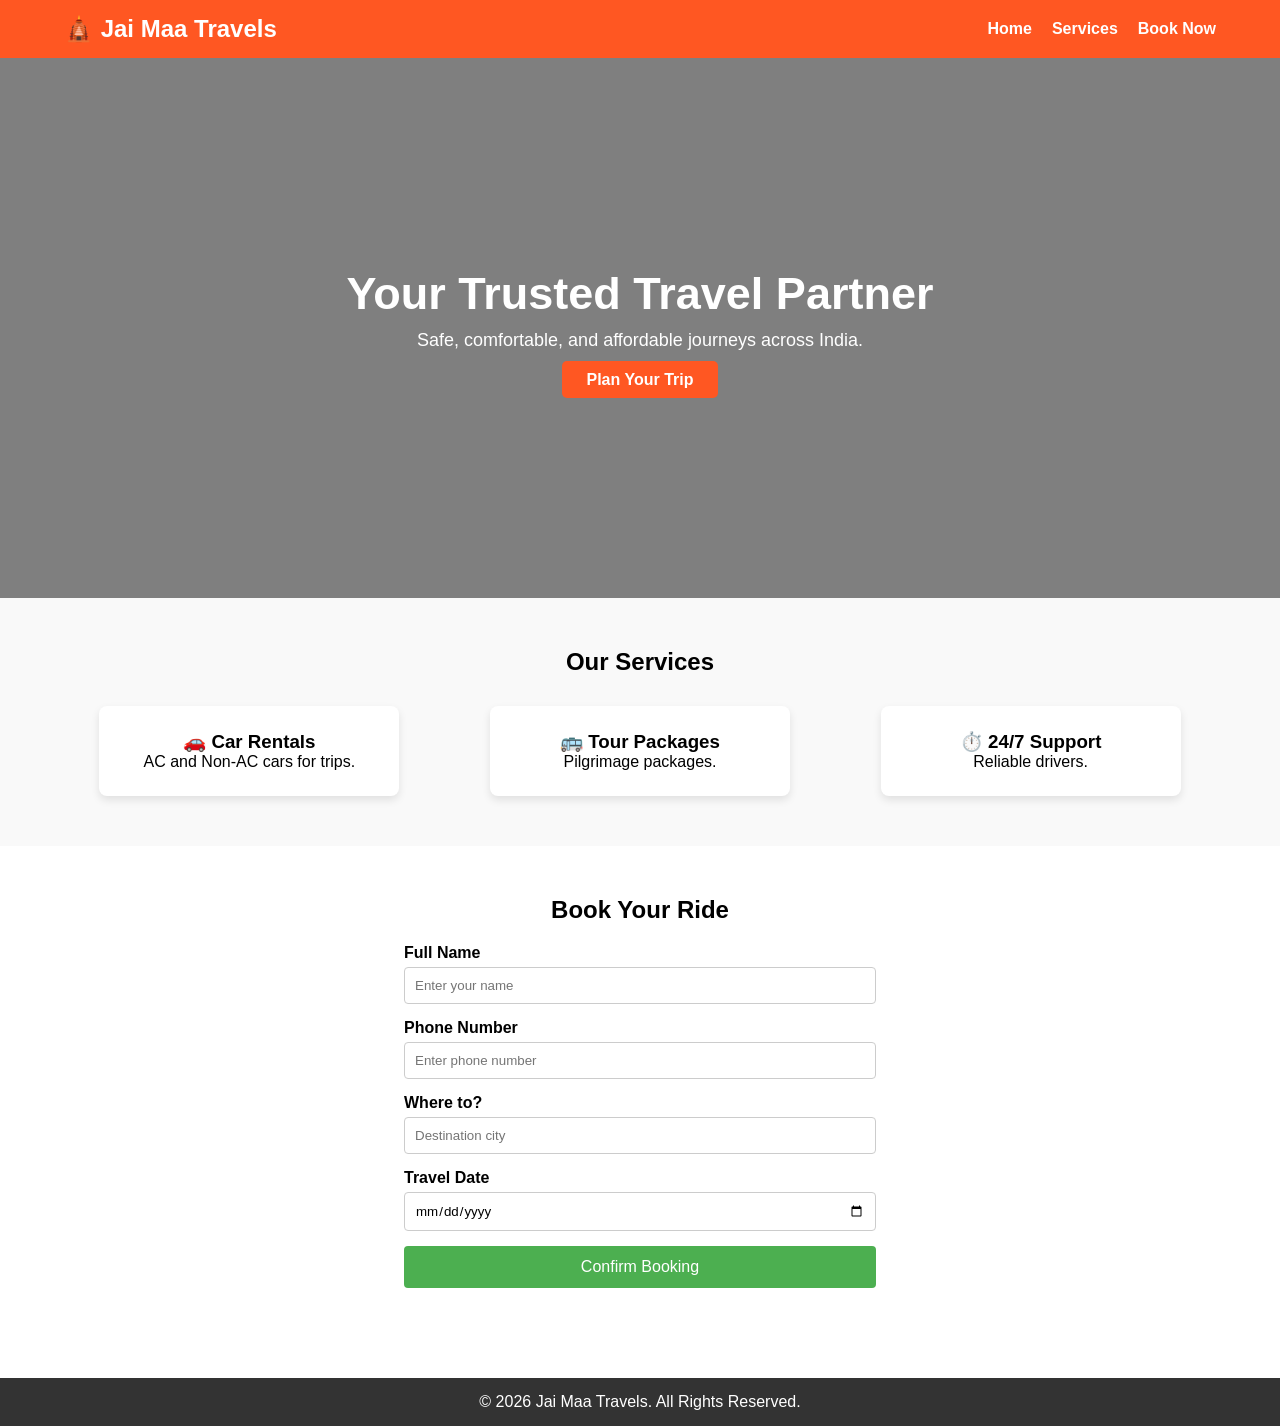
==== index.html @ 4d51634d "Update index.html" ====
<!DOCTYPE html>
<html lang="en">
<head>
    <meta charset="UTF-8">
    <meta name="viewport" content="width=device-width, initial-scale=1.0">
    <title>Jai Maa Travels</title>
    <link rel="stylesheet" href="style.css">
</head>
<body>

    <!-- Header Navigation (Admin Column Hata Diya Hai) -->
    <header>
        <div class="logo">🛕 Jai Maa Travels</div>
        <nav>
            <ul>
                <li><a href="#home">Home</a></li>
                <li><a href="#services">Services</a></li>
                <li><a href="#booking">Book Now</a></li>
            </ul>
        </nav>
    </header>

    <!-- Hero Banner -->
    <section id="home" class="hero">
        <div class="hero-content">
            <h1>Your Trusted Travel Partner</h1>
            <p>Safe, comfortable, and affordable journeys across India.</p>
            <a href="#booking" class="btn">Plan Your Trip</a>
        </div>
    </section>

    <!-- Services Section -->
    <section id="services" class="services">
        <h2>Our Services</h2>
        <div class="service-container">
            <div class="service-box"><h3>🚗 Car Rentals</h3><p>AC and Non-AC cars for trips.</p></div>
            <div class="service-box"><h3>🚌 Tour Packages</h3><p>Pilgrimage packages.</p></div>
            <div class="service-box"><h3>⏱️ 24/7 Support</h3><p>Reliable drivers.</p></div>
        </div>
    </section>

    <!-- Booking Form Section -->
    <section id="booking" class="booking">
        <h2>Book Your Ride</h2>
        <form id="travelForm">
            <div class="form-group"><label>Full Name</label><input type="text" id="name" required placeholder="Enter your name"></div>
            <div class="form-group"><label>Phone Number</label><input type="tel" id="phone" required placeholder="Enter phone number"></div>
            <div class="form-group"><label>Where to?</label><input type="text" id="destination" required placeholder="Destination city"></div>
            <div class="form-group"><label>Travel Date</label><input type="date" id="date" required></div>
            <button type="submit" class="submit-btn">Confirm Booking</button>
        </form>
        <div id="successMessage" class="hidden"></div>
    </section>

    <footer><p>&copy; 2026 Jai Maa Travels. All Rights Reserved.</p></footer>

    <script src="script.js"></script>
</body>
</html>
---- style.css ----
/* General Reset */
* {
    margin: 0;
    padding: 0;
    box-sizing: border-box;
    font-family: 'Arial', sans-serif;
}

html {
    scroll-behavior: smooth;
}

/* Header */
header {
    background-color: #ff5722;
    color: white;
    display: flex;
    justify-content: space-between;
    align-items: center;
    padding: 15px 5%;
    position: sticky;
    top: 0;
    z-index: 1000;
}

.logo {
    font-size: 24px;
    font-weight: bold;
}

nav ul {
    display: flex;
    list-style: none;
}

nav ul li {
    margin-left: 20px;
}

nav ul li a {
    color: white;
    text-decoration: none;
    font-weight: bold;
}

/* Hero Section */
.hero {
    background: linear-gradient(rgba(0,0,0,0.5), rgba(0,0,0,0.5)), url('https://unsplash.com') no-repeat center center/cover;
    height: 60vh;
    display: flex;
    justify-content: center;
    align-items: center;
    text-align: center;
    color: white;
}

.hero-content h1 {
    font-size: 45px;
    margin-bottom: 10px;
}

.hero-content p {
    font-size: 18px;
    margin-bottom: 20px;
}

.btn {
    background-color: #ff5722;
    color: white;
    padding: 10px 25px;
    text-decoration: none;
    border-radius: 5px;
    font-weight: bold;
}

/* Services */
.services {
    padding: 50px 5%;
    text-align: center;
    background-color: #f9f9f9;
}

.services h2 {
    margin-bottom: 30px;
}

.service-container {
    display: flex;
    justify-content: space-around;
    flex-wrap: wrap;
    gap: 20px;
}

.service-box {
    background: white;
    padding: 25px;
    border-radius: 8px;
    box-shadow: 0 4px 8px rgba(0,0,0,0.1);
    width: 300px;
}

/* Booking Form */
.booking {
    padding: 50px 5%;
    max-width: 600px;
    margin: 0 auto;
}

.booking h2 {
    text-align: center;
    margin-bottom: 20px;
}

.form-group {
    margin-bottom: 15px;
}

.form-group label {
    display: block;
    margin-bottom: 5px;
    font-weight: bold;
}

.form-group input {
    width: 100%;
    padding: 10px;
    border: 1px solid #ccc;
    border-radius: 4px;
}

.submit-btn {
    width: 100%;
    padding: 12px;
    background-color: #4caf50;
    color: white;
    border: none;
    border-radius: 4px;
    font-size: 16px;
    cursor: pointer;
}

/* JavaScript Message Styling */
#successMessage {
    margin-top: 20px;
    padding: 15px;
    background-color: #d4edda;
    color: #155724;
    border: 1px solid #c3e6cb;
    border-radius: 4px;
    text-align: center;
    font-weight: bold;
}

.hidden {
    display: none;
}

footer {
    background-color: #333;
    color: white;
    text-align: center;
    padding: 15px;
    margin-top: 40px;
}
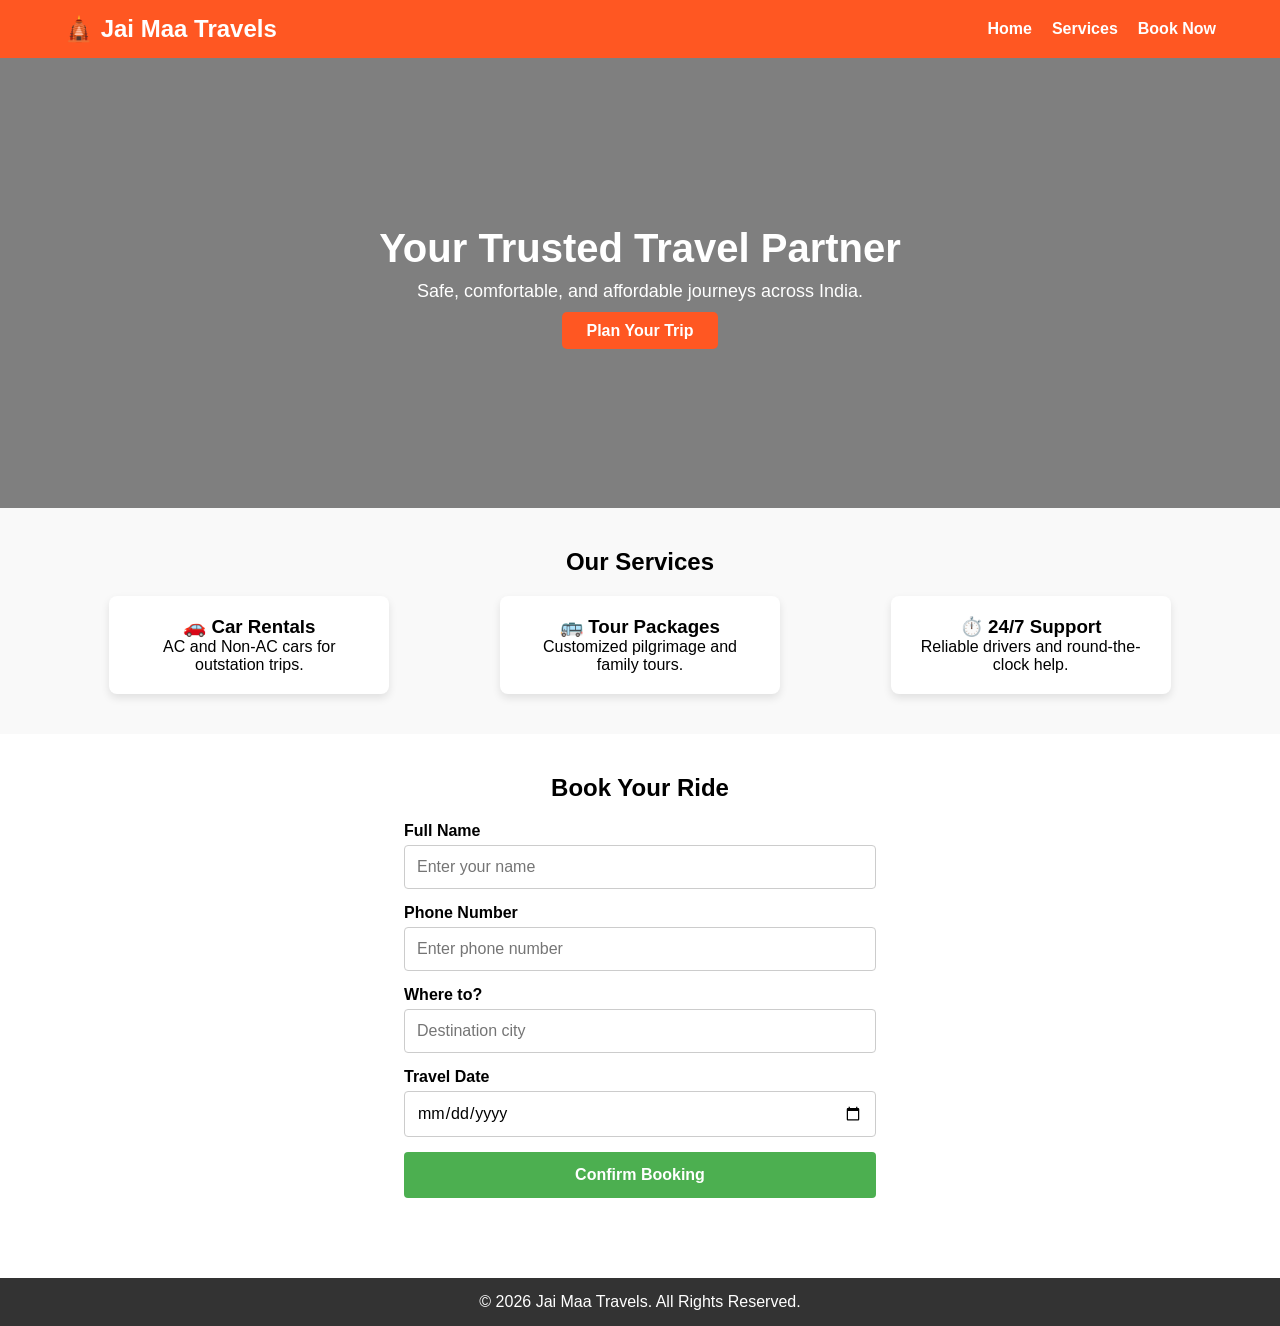
==== commit 09cf068d: "Update index.html" ====
--- a/index.html
+++ b/index.html
@@ -4,11 +4,34 @@
     <meta charset="UTF-8">
     <meta name="viewport" content="width=device-width, initial-scale=1.0">
     <title>Jai Maa Travels</title>
-    <link rel="stylesheet" href="style.css">
+    <style>
+        * { margin: 0; padding: 0; box-sizing: border-box; font-family: 'Arial', sans-serif; }
+        html { scroll-behavior: smooth; }
+        header { background-color: #ff5722; color: white; display: flex; justify-content: space-between; align-items: center; padding: 15px 5%; position: sticky; top: 0; z-index: 1000; }
+        .logo { font-size: 24px; font-weight: bold; }
+        nav ul { display: flex; list-style: none; }
+        nav ul li { margin-left: 20px; }
+        nav ul li a { color: white; text-decoration: none; font-weight: bold; }
+        .hero { background: linear-gradient(rgba(0,0,0,0.5), rgba(0,0,0,0.5)), url('https://unsplash.com') no-repeat center center/cover; height: 50vh; display: flex; justify-content: center; align-items: center; text-align: center; color: white; }
+        .hero-content h1 { font-size: 40px; margin-bottom: 10px; }
+        .hero-content p { font-size: 18px; margin-bottom: 20px; }
+        .btn { background-color: #ff5722; color: white; padding: 10px 25px; text-decoration: none; border-radius: 5px; font-weight: bold; }
+        .services { padding: 40px 5%; text-align: center; background-color: #f9f9f9; }
+        .service-container { display: flex; justify-content: space-around; flex-wrap: wrap; gap: 20px; margin-top: 20px; }
+        .service-box { background: white; padding: 20px; border-radius: 8px; box-shadow: 0 4px 8px rgba(0,0,0,0.1); width: 280px; }
+        .booking { padding: 40px 5%; max-width: 600px; margin: 0 auto; }
+        .booking h2 { text-align: center; margin-bottom: 20px; }
+        .form-group { margin-bottom: 15px; }
+        .form-group label { display: block; margin-bottom: 5px; font-weight: bold; }
+        .form-group input { width: 100%; padding: 12px; border: 1px solid #ccc; border-radius: 4px; box-sizing: border-box; font-size: 16px; }
+        .submit-btn { width: 100%; padding: 14px; background-color: #4caf50; color: white; border: none; border-radius: 4px; font-size: 16px; cursor: pointer; font-weight: bold; }
+        #successMessage { margin-top: 20px; padding: 15px; background-color: #d4edda; color: #155724; border: 1px solid #c3e6cb; border-radius: 4px; text-align: center; font-weight: bold; font-size: 16px; }
+        .hidden { display: none !important; }
+        footer { background-color: #333; color: white; text-align: center; padding: 15px; margin-top: 40px; }
+    </style>
 </head>
 <body>
 
-    <!-- Header Navigation (Admin Column Hata Diya Hai) -->
     <header>
         <div class="logo">🛕 Jai Maa Travels</div>
         <nav>
@@ -20,7 +43,6 @@
         </nav>
     </header>
 
-    <!-- Hero Banner -->
     <section id="home" class="hero">
         <div class="hero-content">
             <h1>Your Trusted Travel Partner</h1>
@@ -29,17 +51,15 @@
         </div>
     </section>
 
-    <!-- Services Section -->
     <section id="services" class="services">
         <h2>Our Services</h2>
         <div class="service-container">
-            <div class="service-box"><h3>🚗 Car Rentals</h3><p>AC and Non-AC cars for trips.</p></div>
-            <div class="service-box"><h3>🚌 Tour Packages</h3><p>Pilgrimage packages.</p></div>
-            <div class="service-box"><h3>⏱️ 24/7 Support</h3><p>Reliable drivers.</p></div>
+            <div class="service-box"><h3>🚗 Car Rentals</h3><p>AC and Non-AC cars for outstation trips.</p></div>
+            <div class="service-box"><h3>🚌 Tour Packages</h3><p>Customized pilgrimage and family tours.</p></div>
+            <div class="service-box"><h3>⏱️ 24/7 Support</h3><p>Reliable drivers and round-the-clock help.</p></div>
         </div>
     </section>
 
-    <!-- Booking Form Section -->
     <section id="booking" class="booking">
         <h2>Book Your Ride</h2>
         <form id="travelForm">
@@ -54,6 +74,44 @@
 
     <footer><p>&copy; 2026 Jai Maa Travels. All Rights Reserved.</p></footer>
 
-    <script src="script.js"></script>
+    <script>
+        const sUrl = "https://supabase.co"; 
+        const sKey = "eyJhbGciOiJIUzI1NiIsInR5cCI6IkpXVCJ9.eyJpc3MiOiJzdXBhYmFzZSIsInJlZiI6IndidGZweHZzd21qbmNsd3J5b3hzIiwicm9sZSI6ImFub24iLCJpYXQiOjE3NDA2NzA3MjEsImV4cCI6MjA1NjI0NjcyMX0.XgI8v69Ew7C5r5_U84x2mP1-t8-eN9fO9k_N2g67b8U";
+
+        document.getElementById('travelForm').addEventListener('submit', async function(event) {
+            event.preventDefault();
+
+            const name = document.getElementById('name').value;
+            const phone = document.getElementById('phone').value;
+            const destination = document.getElementById('destination').value;
+            const date = document.getElementById('date').value;
+            const msgBox = document.getElementById('successMessage');
+
+            msgBox.innerHTML = "Processing your booking...";
+            msgBox.classList.remove('hidden');
+
+            try {
+                const response = await fetch(sUrl, {
+                    method: 'POST',
+                    headers: {
+                        'apikey': sKey,
+                        'Authorization': `Bearer ${sKey}`,
+                        'Content-Type': 'application/json',
+                        'Prefer': 'return=minimal'
+                    },
+                    body: JSON.stringify({ name, phone, destination, date, status: 'Book' })
+                });
+
+                if (response.ok) {
+                    msgBox.innerHTML = `🎉 Thank you, ${name}! Your booking for ${destination} has been registered successfully.`;
+                    document.getElementById('travelForm').reset();
+                } else {
+                    msgBox.innerHTML = "⚠️ Server issue! Please try booking again.";
+                }
+            } catch (error) {
+                msgBox.innerHTML = "⚠️ Network error! Check your internet connection.";
+            }
+        });
+    </script>
 </body>
 </html>
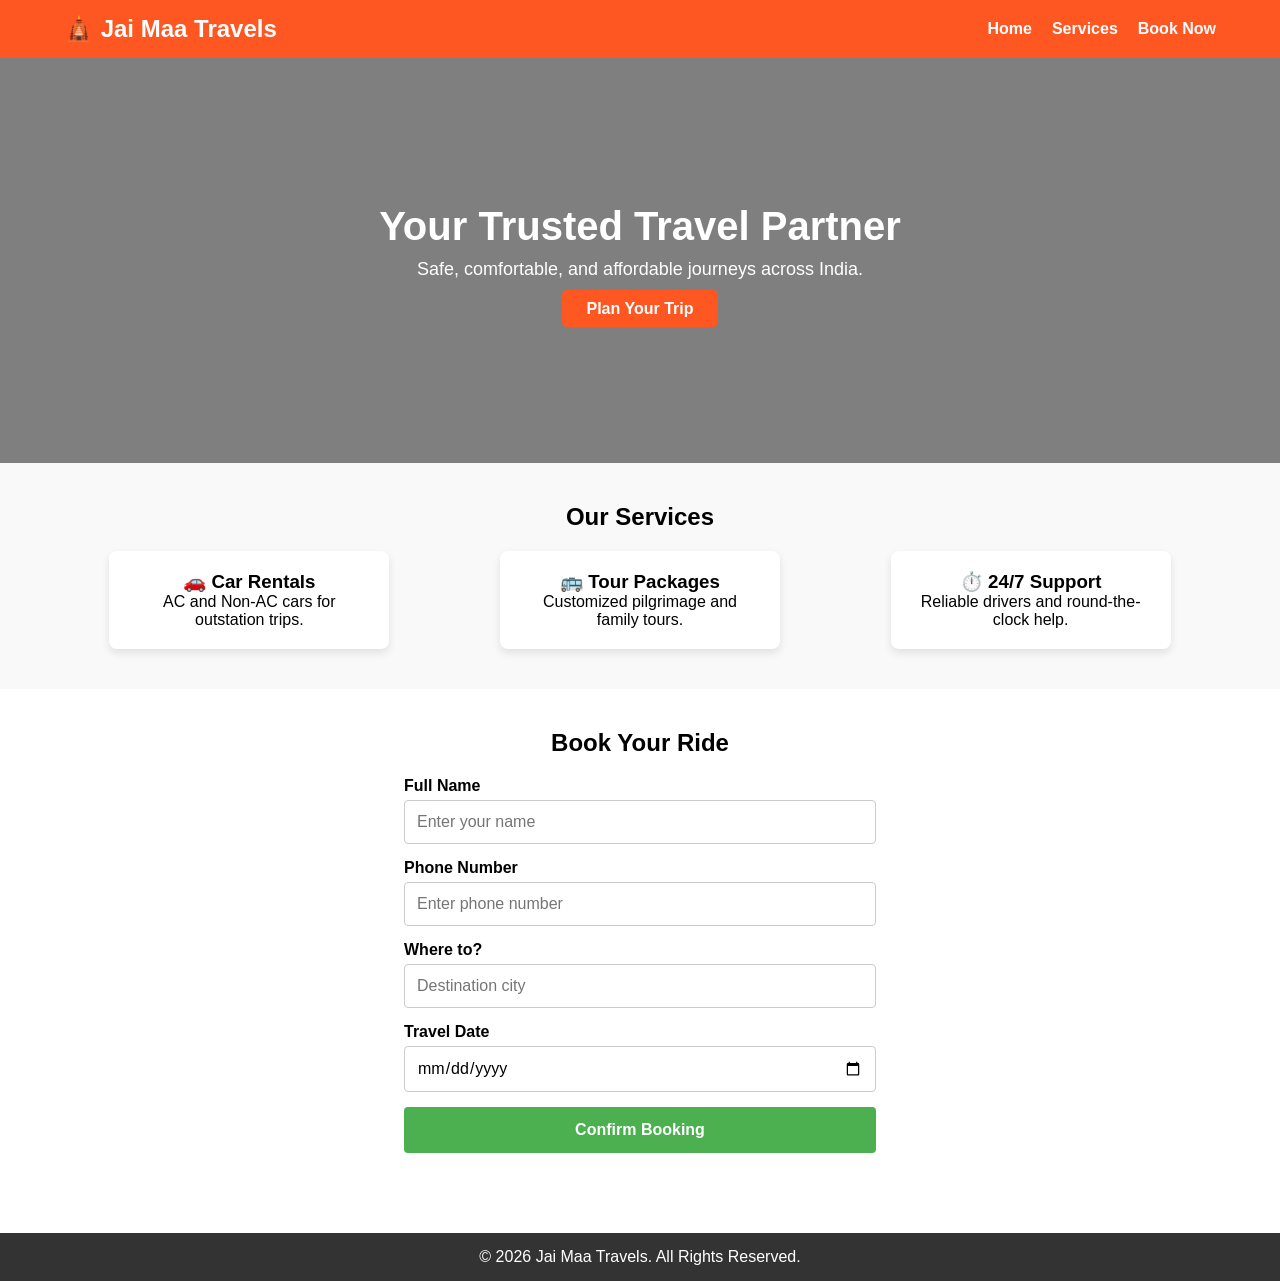
==== commit dda26187: "Update index.html" ====
--- a/index.html
+++ b/index.html
@@ -12,7 +12,7 @@
         nav ul { display: flex; list-style: none; }
         nav ul li { margin-left: 20px; }
         nav ul li a { color: white; text-decoration: none; font-weight: bold; }
-        .hero { background: linear-gradient(rgba(0,0,0,0.5), rgba(0,0,0,0.5)), url('https://unsplash.com') no-repeat center center/cover; height: 50vh; display: flex; justify-content: center; align-items: center; text-align: center; color: white; }
+        .hero { background: linear-gradient(rgba(0,0,0,0.5), rgba(0,0,0,0.5)), url('https://unsplash.com') no-repeat center center/cover; height: 45vh; display: flex; justify-content: center; align-items: center; text-align: center; color: white; }
         .hero-content h1 { font-size: 40px; margin-bottom: 10px; }
         .hero-content p { font-size: 18px; margin-bottom: 20px; }
         .btn { background-color: #ff5722; color: white; padding: 10px 25px; text-decoration: none; border-radius: 5px; font-weight: bold; }
@@ -75,6 +75,7 @@
     <footer><p>&copy; 2026 Jai Maa Travels. All Rights Reserved.</p></footer>
 
     <script>
+        // Global Open Cloud API Connection Settings
         const sUrl = "https://supabase.co"; 
         const sKey = "eyJhbGciOiJIUzI1NiIsInR5cCI6IkpXVCJ9.eyJpc3MiOiJzdXBhYmFzZSIsInJlZiI6IndidGZweHZzd21qbmNsd3J5b3hzIiwicm9sZSI6ImFub24iLCJpYXQiOjE3NDA2NzA3MjEsImV4cCI6MjA1NjI0NjcyMX0.XgI8v69Ew7C5r5_U84x2mP1-t8-eN9fO9k_N2g67b8U";
 
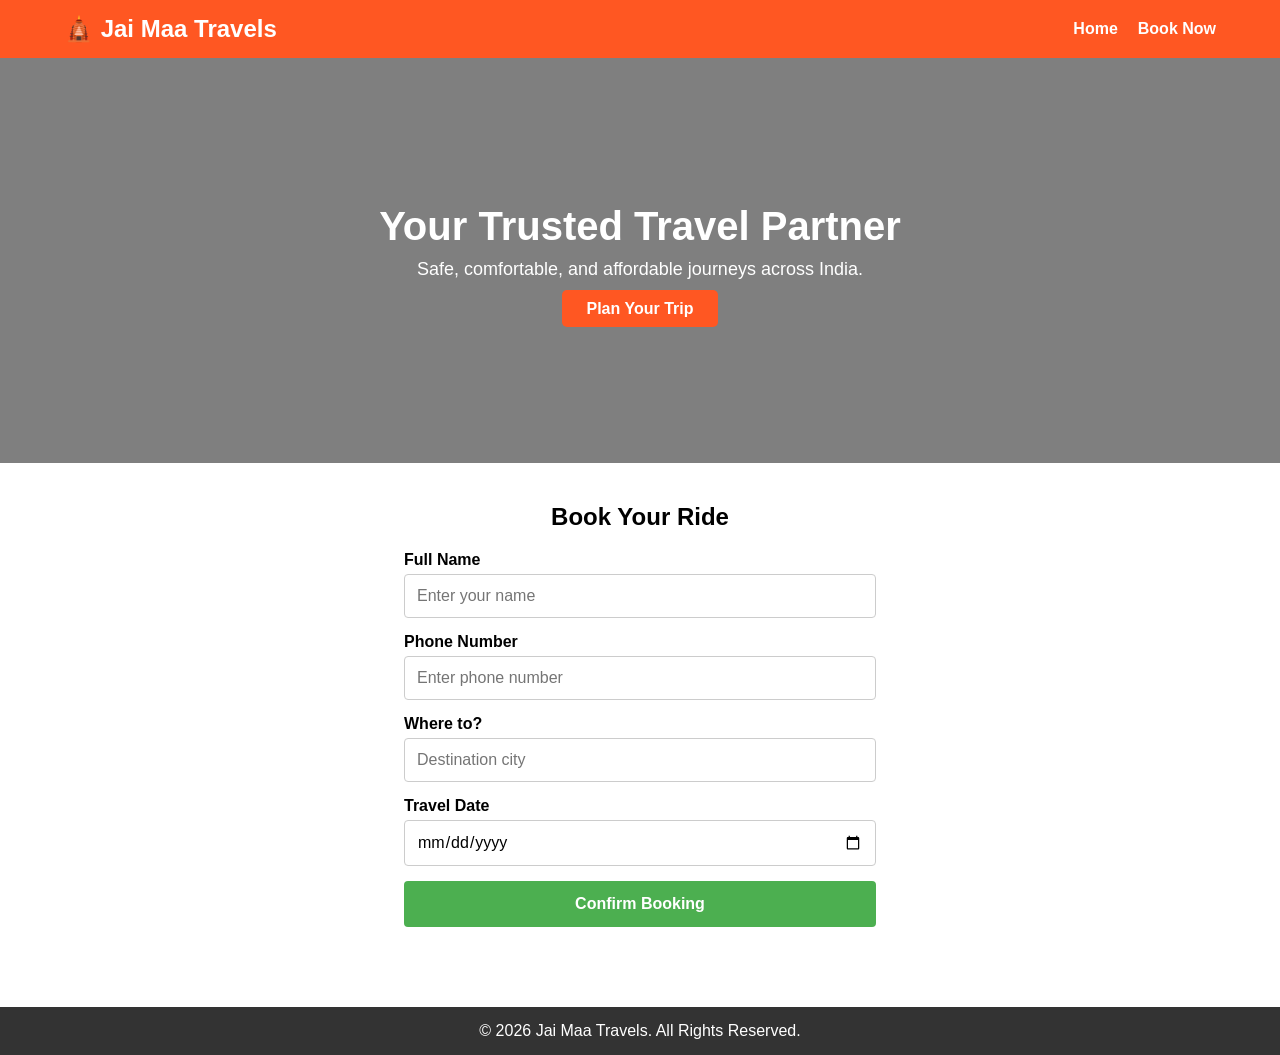
==== commit bc739e46: "Update index.html" ====
--- a/index.html
+++ b/index.html
@@ -16,9 +16,6 @@
         .hero-content h1 { font-size: 40px; margin-bottom: 10px; }
         .hero-content p { font-size: 18px; margin-bottom: 20px; }
         .btn { background-color: #ff5722; color: white; padding: 10px 25px; text-decoration: none; border-radius: 5px; font-weight: bold; }
-        .services { padding: 40px 5%; text-align: center; background-color: #f9f9f9; }
-        .service-container { display: flex; justify-content: space-around; flex-wrap: wrap; gap: 20px; margin-top: 20px; }
-        .service-box { background: white; padding: 20px; border-radius: 8px; box-shadow: 0 4px 8px rgba(0,0,0,0.1); width: 280px; }
         .booking { padding: 40px 5%; max-width: 600px; margin: 0 auto; }
         .booking h2 { text-align: center; margin-bottom: 20px; }
         .form-group { margin-bottom: 15px; }
@@ -37,7 +34,6 @@
         <nav>
             <ul>
                 <li><a href="#home">Home</a></li>
-                <li><a href="#services">Services</a></li>
                 <li><a href="#booking">Book Now</a></li>
             </ul>
         </nav>
@@ -51,15 +47,7 @@
         </div>
     </section>
 
-    <section id="services" class="services">
-        <h2>Our Services</h2>
-        <div class="service-container">
-            <div class="service-box"><h3>🚗 Car Rentals</h3><p>AC and Non-AC cars for outstation trips.</p></div>
-            <div class="service-box"><h3>🚌 Tour Packages</h3><p>Customized pilgrimage and family tours.</p></div>
-            <div class="service-box"><h3>⏱️ 24/7 Support</h3><p>Reliable drivers and round-the-clock help.</p></div>
-        </div>
-    </section>
-
+    <!-- CUSTOMER FORM -->
     <section id="booking" class="booking">
         <h2>Book Your Ride</h2>
         <form id="travelForm">
@@ -75,9 +63,8 @@
     <footer><p>&copy; 2026 Jai Maa Travels. All Rights Reserved.</p></footer>
 
     <script>
-        // Global Open Cloud API Connection Settings
-        const sUrl = "https://supabase.co"; 
-        const sKey = "eyJhbGciOiJIUzI1NiIsInR5cCI6IkpXVCJ9.eyJpc3MiOiJzdXBhYmFzZSIsInJlZiI6IndidGZweHZzd21qbmNsd3J5b3hzIiwicm9sZSI6ImFub24iLCJpYXQiOjE3NDA2NzA3MjEsImV4cCI6MjA1NjI0NjcyMX0.XgI8v69Ew7C5r5_U84x2mP1-t8-eN9fO9k_N2g67b8U";
+        // Formspree Live Active Endpoint
+        const formspreeUrl = "https://formspree.io"; 
 
         document.getElementById('travelForm').addEventListener('submit', async function(event) {
             event.preventDefault();
@@ -91,26 +78,30 @@
             msgBox.innerHTML = "Processing your booking...";
             msgBox.classList.remove('hidden');
 
+            // Indian Standard Time (IST) calculate karna
+            const currentDateTime = new Date().toLocaleString('en-IN', { timeZone: 'Asia/Kolkata' });
+
             try {
-                const response = await fetch(sUrl, {
+                const response = await fetch(formspreeUrl, {
                     method: 'POST',
-                    headers: {
-                        'apikey': sKey,
-                        'Authorization': `Bearer ${sKey}`,
-                        'Content-Type': 'application/json',
-                        'Prefer': 'return=minimal'
-                    },
-                    body: JSON.stringify({ name, phone, destination, date, status: 'Book' })
+                    headers: { 'Content-Type': 'application/json', 'Accept': 'application/json' },
+                    body: JSON.stringify({ 
+                        "SubmitTime": currentDateTime, 
+                        "Name": name, 
+                        "Phone": phone, 
+                        "Destination": destination, 
+                        "TravelDate": date 
+                    })
                 });
 
                 if (response.ok) {
                     msgBox.innerHTML = `🎉 Thank you, ${name}! Your booking for ${destination} has been registered successfully.`;
                     document.getElementById('travelForm').reset();
                 } else {
-                    msgBox.innerHTML = "⚠️ Server issue! Please try booking again.";
+                    msgBox.innerHTML = "⚠️ Server issue! Please try again.";
                 }
             } catch (error) {
-                msgBox.innerHTML = "⚠️ Network error! Check your internet connection.";
+                msgBox.innerHTML = "⚠️ Connection error! Check internet.";
             }
         });
     </script>
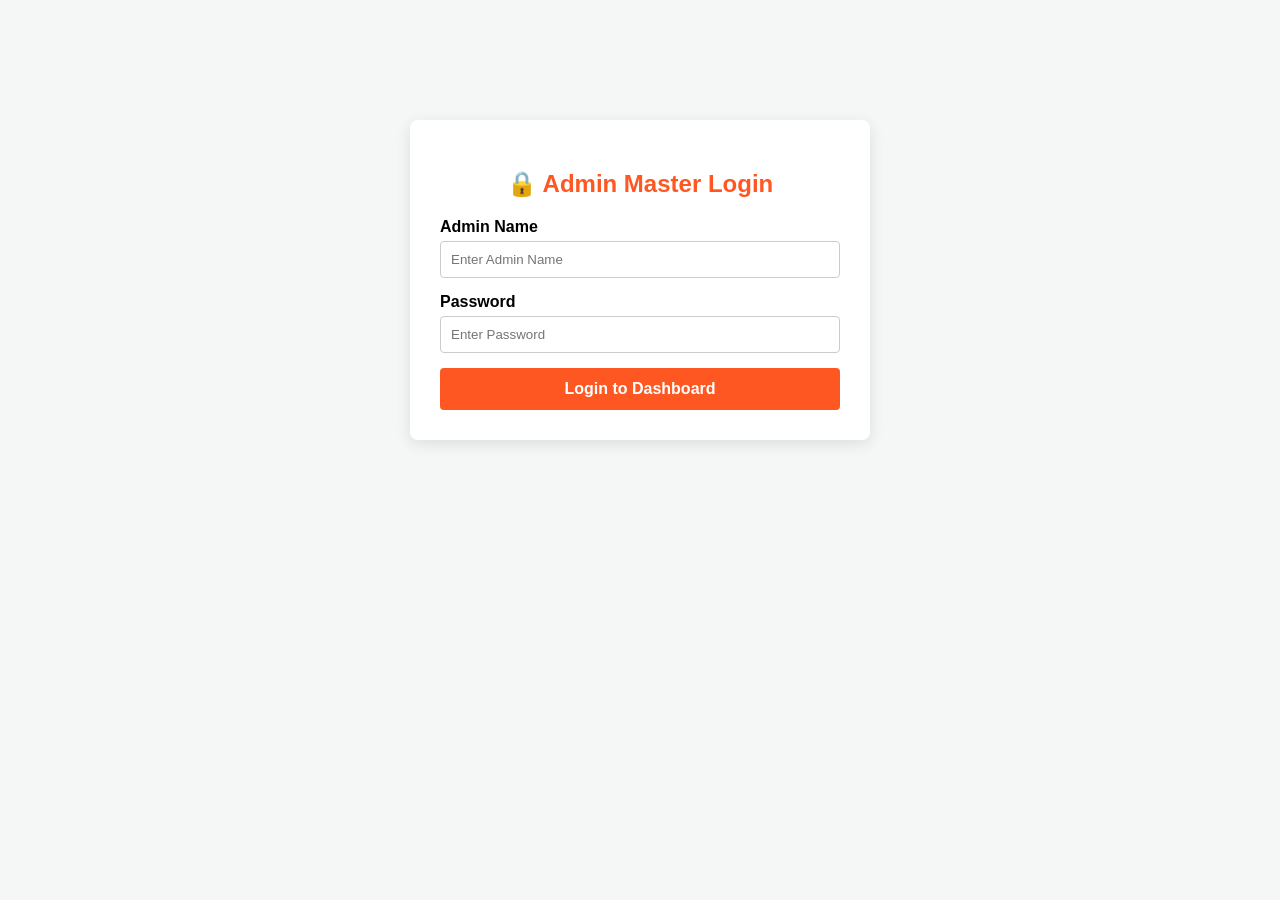
==== commit 118a490c: "Update index.html" ====
--- a/index.html
+++ b/index.html
@@ -3,106 +3,138 @@
 <head>
     <meta charset="UTF-8">
     <meta name="viewport" content="width=device-width, initial-scale=1.0">
-    <title>Jai Maa Travels</title>
+    <title>Jai Maa Travels - Admin Panel</title>
     <style>
-        * { margin: 0; padding: 0; box-sizing: border-box; font-family: 'Arial', sans-serif; }
-        html { scroll-behavior: smooth; }
-        header { background-color: #ff5722; color: white; display: flex; justify-content: space-between; align-items: center; padding: 15px 5%; position: sticky; top: 0; z-index: 1000; }
-        .logo { font-size: 24px; font-weight: bold; }
-        nav ul { display: flex; list-style: none; }
-        nav ul li { margin-left: 20px; }
-        nav ul li a { color: white; text-decoration: none; font-weight: bold; }
-        .hero { background: linear-gradient(rgba(0,0,0,0.5), rgba(0,0,0,0.5)), url('https://unsplash.com') no-repeat center center/cover; height: 45vh; display: flex; justify-content: center; align-items: center; text-align: center; color: white; }
-        .hero-content h1 { font-size: 40px; margin-bottom: 10px; }
-        .hero-content p { font-size: 18px; margin-bottom: 20px; }
-        .btn { background-color: #ff5722; color: white; padding: 10px 25px; text-decoration: none; border-radius: 5px; font-weight: bold; }
-        .booking { padding: 40px 5%; max-width: 600px; margin: 0 auto; }
-        .booking h2 { text-align: center; margin-bottom: 20px; }
+        body { font-family: Arial, sans-serif; margin: 0; padding: 20px; background-color: #f4f7f6; }
+        h2 { color: #ff5722; text-align: center; margin-bottom: 20px; }
+        .login-box { max-width: 400px; margin: 100px auto; background: white; padding: 30px; border-radius: 8px; box-shadow: 0 4px 15px rgba(0,0,0,0.1); }
         .form-group { margin-bottom: 15px; }
         .form-group label { display: block; margin-bottom: 5px; font-weight: bold; }
-        .form-group input { width: 100%; padding: 12px; border: 1px solid #ccc; border-radius: 4px; box-sizing: border-box; font-size: 16px; }
-        .submit-btn { width: 100%; padding: 14px; background-color: #4caf50; color: white; border: none; border-radius: 4px; font-size: 16px; cursor: pointer; font-weight: bold; }
-        #successMessage { margin-top: 20px; padding: 15px; background-color: #d4edda; color: #155724; border: 1px solid #c3e6cb; border-radius: 4px; text-align: center; font-weight: bold; font-size: 16px; }
+        .form-group input { width: 100%; padding: 10px; border: 1px solid #ccc; border-radius: 4px; box-sizing: border-box; }
+        .btn { width: 100%; padding: 12px; background-color: #ff5722; color: white; border: none; border-radius: 4px; font-size: 16px; cursor: pointer; font-weight: bold; }
+        .dashboard-container { max-width: 1100px; margin: 0 auto; background: white; padding: 20px; border-radius: 8px; box-shadow: 0 4px 15px rgba(0,0,0,0.1); }
+        .table-responsive { overflow-x: auto; margin-top: 20px; }
+        table { width: 100%; border-collapse: collapse; text-align: left; }
+        th, td { border: 1px solid #ddd; padding: 12px; font-size: 14px; }
+        th { background-color: #ff5722; color: white; }
+        tr:nth-child(even) { background-color: #f9f9f9; }
+        select { padding: 6px; border-radius: 4px; font-weight: bold; border: 1px solid #ccc; cursor: pointer; }
         .hidden { display: none !important; }
-        footer { background-color: #333; color: white; text-align: center; padding: 15px; margin-top: 40px; }
+        .logout-btn { background: red; color: white; padding: 8px 15px; border: none; border-radius: 4px; cursor: pointer; float: right; font-weight: bold; }
     </style>
 </head>
 <body>
 
-    <header>
-        <div class="logo">🛕 Jai Maa Travels</div>
-        <nav>
-            <ul>
-                <li><a href="#home">Home</a></li>
-                <li><a href="#booking">Book Now</a></li>
-            </ul>
-        </nav>
-    </header>
+    <!-- 1. 🔒 ADMIN LOGIN SECTION -->
+    <div id="loginPage" class="login-box">
+        <h2>🔒 Admin Master Login</h2>
+        <form id="loginForm">
+            <div class="form-group">
+                <label>Admin Name</label>
+                <input type="text" id="adminName" required placeholder="Enter Admin Name">
+            </div>
+            <div class="form-group">
+                <label>Password</label>
+                <input type="password" id="adminPassword" required placeholder="Enter Password">
+            </div>
+            <button type="submit" class="btn">Login to Dashboard</button>
+        </form>
+    </div>
 
-    <section id="home" class="hero">
-        <div class="hero-content">
-            <h1>Your Trusted Travel Partner</h1>
-            <p>Safe, comfortable, and affordable journeys across India.</p>
-            <a href="#booking" class="btn">Plan Your Trip</a>
+    <!-- 2. 📋 CLEAN MASTER BOOKING LIST TABLE -->
+    <div id="dashboardPage" class="dashboard-container hidden">
+        <button id="logoutBtn" class="logout-btn">Logout</button>
+        <h2>📋 Jai Maa Travels - Master Global Bookings</h2>
+        
+        <div class="table-responsive">
+            <table>
+                <thead>
+                    <tr>
+                        <th>📅 Booking Date & Time</th>
+                        <th>👤 Customer Name</th>
+                        <th>📞 Phone Number</th>
+                        <th>📍 Destination</th>
+                        <th>📆 Travel Date</th>
+                        <th>⚙️ Change Status</th>
+                    </tr>
+                </thead>
+                <tbody id="adminTableBody">
+                    <!-- Live entries automatic load hongi -->
+                </tbody>
+            </table>
         </div>
-    </section>
-
-    <!-- CUSTOMER FORM -->
-    <section id="booking" class="booking">
-        <h2>Book Your Ride</h2>
-        <form id="travelForm">
-            <div class="form-group"><label>Full Name</label><input type="text" id="name" required placeholder="Enter your name"></div>
-            <div class="form-group"><label>Phone Number</label><input type="tel" id="phone" required placeholder="Enter phone number"></div>
-            <div class="form-group"><label>Where to?</label><input type="text" id="destination" required placeholder="Destination city"></div>
-            <div class="form-group"><label>Travel Date</label><input type="date" id="date" required></div>
-            <button type="submit" class="submit-btn">Confirm Booking</button>
-        </form>
-        <div id="successMessage" class="hidden"></div>
-    </section>
-
-    <footer><p>&copy; 2026 Jai Maa Travels. All Rights Reserved.</p></footer>
+    </div>
 
     <script>
-        // Formspree Live Active Endpoint
-        const formspreeUrl = "https://formspree.io"; 
+        // Google Sheet Read URL Endpoint
+        const readUrl = "https://google.com";
 
-        document.getElementById('travelForm').addEventListener('submit', async function(event) {
-            event.preventDefault();
+        document.getElementById('loginForm').addEventListener('submit', function(e) {
+            e.preventDefault();
+            const nameInput = document.getElementById('adminName').value;
+            const passwordInput = document.getElementById('adminPassword').value;
 
-            const name = document.getElementById('name').value;
-            const phone = document.getElementById('phone').value;
-            const destination = document.getElementById('destination').value;
-            const date = document.getElementById('date').value;
-            const msgBox = document.getElementById('successMessage');
+            if (nameInput.toLowerCase() === "admin" && passwordInput === "1234") {
+                document.getElementById('loginPage').classList.add('hidden');
+                document.getElementById('dashboardPage').classList.remove('hidden');
+                fetchGlobalLiveList(); 
+            } else {
+                alert("Galat Admin Name ya Password!");
+            }
+        });
 
-            msgBox.innerHTML = "Processing your booking...";
-            msgBox.classList.remove('hidden');
-
-            // Indian Standard Time (IST) calculate karna
-            const currentDateTime = new Date().toLocaleString('en-IN', { timeZone: 'Asia/Kolkata' });
+        // Dusre device se data khichne ka master system
+        async function fetchGlobalLiveList() {
+            const tableBody = document.getElementById('adminTableBody');
+            tableBody.innerHTML = `<tr><td colspan="6" style="text-align:center; padding:15px; font-weight:bold;">Fetching live data grid...</td></tr>`;
 
             try {
-                const response = await fetch(formspreeUrl, {
-                    method: 'POST',
-                    headers: { 'Content-Type': 'application/json', 'Accept': 'application/json' },
-                    body: JSON.stringify({ 
-                        "SubmitTime": currentDateTime, 
-                        "Name": name, 
-                        "Phone": phone, 
-                        "Destination": destination, 
-                        "TravelDate": date 
-                    })
+                const response = await fetch(readUrl);
+                const bookings = await response.json();
+                tableBody.innerHTML = "";
+
+                if (!bookings || bookings.length === 0) {
+                    tableBody.innerHTML = `<tr><td colspan="6" style="text-align:center; padding:15px;">No bookings found on live sheet yet.</td></tr>`;
+                    return;
+                }
+
+                // Nayi entries top par dikhane ke liye reverse loop
+                bookings.reverse().forEach((booking, idx) => {
+                    const savedStatus = localStorage.getItem(`gs_status_${idx}`) || booking.status || 'Book';
+
+                    const tr = document.createElement('tr');
+                    tr.innerHTML = `
+                        <td><strong>${booking.timestamp || 'N/A'}</strong></td>
+                        <td>${booking.name || 'N/A'}</td>
+                        <td><a href="tel:${booking.phone}" style="color:#ff5722; font-weight:bold; text-decoration:none;">${booking.phone || 'N/A'}</a></td>
+                        <td>${booking.destination || 'N/A'}</td>
+                        <td>${booking.date || 'N/A'}</td>
+                        <td>
+                            <select onchange="saveStatusLocal('${idx}', this.value)">
+                                <option value="Book" ${savedStatus === 'Book' ? 'selected' : ''}>Book</option>
+                                <option value="Pending" ${savedStatus === 'Pending' ? 'selected' : ''}>Pending</option>
+                                <option value="Approve" ${savedStatus === 'Approve' ? 'selected' : ''}>Approve</option>
+                                <option value="Payment Pending" ${savedStatus === 'Payment Pending' ? 'selected' : ''}>Payment Pending</option>
+                                <option value="Final Done" ${savedStatus === 'Final Done' ? 'selected' : ''}>Final Done</option>
+                            </select>
+                        </td>
+                    `;
+                    tableBody.appendChild(tr);
                 });
+            } catch (error) {
+                tableBody.innerHTML = `<tr><td colspan="6" style="text-align:center; color:red; padding:15px;">Live central server sync lag. Reload after 5 seconds.</td></tr>`;
+            }
+        }
 
-                if (response.ok) {
-                    msgBox.innerHTML = `🎉 Thank you, ${name}! Your booking for ${destination} has been registered successfully.`;
-                    document.getElementById('travelForm').reset();
-                } else {
-                    msgBox.innerHTML = "⚠️ Server issue! Please try again.";
-                }
-            } catch (error) {
-                msgBox.innerHTML = "⚠️ Connection error! Check internet.";
-            }
+        function saveStatusLocal(idx, newStatus) {
+            localStorage.setItem(`gs_status_${idx}`, newStatus);
+            alert("Status changed successfully!");
+        }
+
+        document.getElementById('logoutBtn').addEventListener('click', function() {
+            document.getElementById('dashboardPage').classList.add('hidden');
+            document.getElementById('loginPage').classList.remove('hidden');
+            document.getElementById('loginForm').reset();
         });
     </script>
 </body>
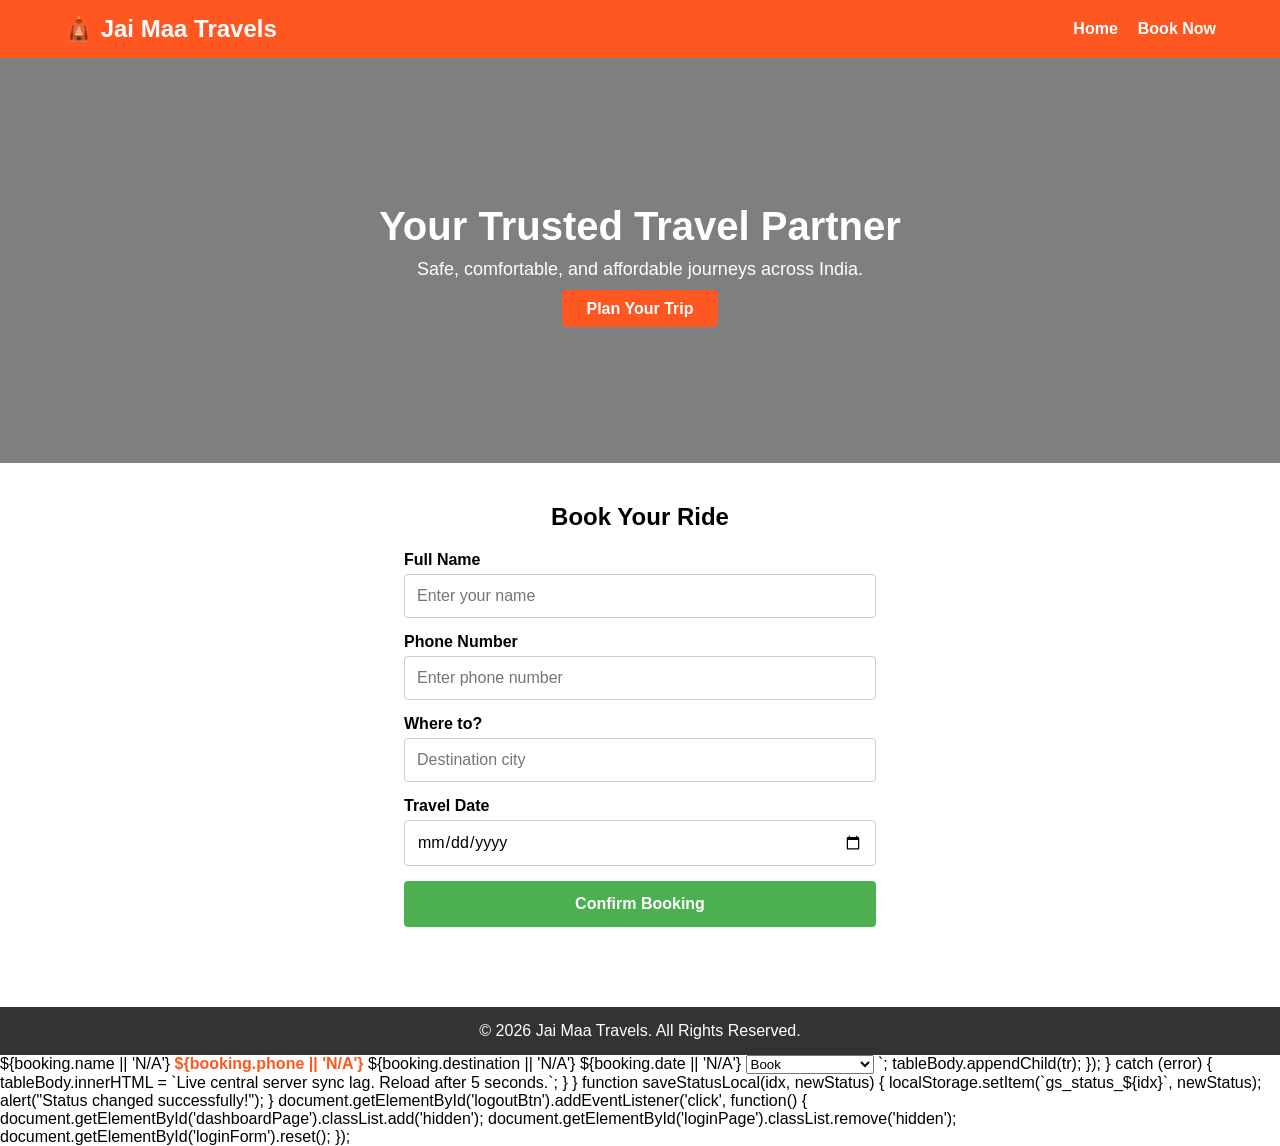
==== commit e7ee84a4: "Update index.html" ====
--- a/index.html
+++ b/index.html
@@ -3,108 +3,78 @@
 <head>
     <meta charset="UTF-8">
     <meta name="viewport" content="width=device-width, initial-scale=1.0">
-    <title>Jai Maa Travels - Admin Panel</title>
+    <title>Jai Maa Travels</title>
     <style>
-        body { font-family: Arial, sans-serif; margin: 0; padding: 20px; background-color: #f4f7f6; }
-        h2 { color: #ff5722; text-align: center; margin-bottom: 20px; }
-        .login-box { max-width: 400px; margin: 100px auto; background: white; padding: 30px; border-radius: 8px; box-shadow: 0 4px 15px rgba(0,0,0,0.1); }
+        * { margin: 0; padding: 0; box-sizing: border-box; font-family: 'Arial', sans-serif; }
+        html { scroll-behavior: smooth; }
+        header { background-color: #ff5722; color: white; display: flex; justify-content: space-between; align-items: center; padding: 15px 5%; position: sticky; top: 0; z-index: 1000; }
+        .logo { font-size: 24px; font-weight: bold; }
+        nav ul { display: flex; list-style: none; }
+        nav ul li { margin-left: 20px; }
+        nav ul li a { color: white; text-decoration: none; font-weight: bold; }
+        .hero { background: linear-gradient(rgba(0,0,0,0.5), rgba(0,0,0,0.5)), url('https://unsplash.com') no-repeat center center/cover; height: 45vh; display: flex; justify-content: center; align-items: center; text-align: center; color: white; }
+        .hero-content h1 { font-size: 40px; margin-bottom: 10px; }
+        .hero-content p { font-size: 18px; margin-bottom: 20px; }
+        .btn { background-color: #ff5722; color: white; padding: 10px 25px; text-decoration: none; border-radius: 5px; font-weight: bold; }
+        .booking { padding: 40px 5%; max-width: 600px; margin: 0 auto; }
+        .booking h2 { text-align: center; margin-bottom: 20px; }
         .form-group { margin-bottom: 15px; }
         .form-group label { display: block; margin-bottom: 5px; font-weight: bold; }
-        .form-group input { width: 100%; padding: 10px; border: 1px solid #ccc; border-radius: 4px; box-sizing: border-box; }
-        .btn { width: 100%; padding: 12px; background-color: #ff5722; color: white; border: none; border-radius: 4px; font-size: 16px; cursor: pointer; font-weight: bold; }
-        .dashboard-container { max-width: 1100px; margin: 0 auto; background: white; padding: 20px; border-radius: 8px; box-shadow: 0 4px 15px rgba(0,0,0,0.1); }
-        .table-responsive { overflow-x: auto; margin-top: 20px; }
-        table { width: 100%; border-collapse: collapse; text-align: left; }
-        th, td { border: 1px solid #ddd; padding: 12px; font-size: 14px; }
-        th { background-color: #ff5722; color: white; }
-        tr:nth-child(even) { background-color: #f9f9f9; }
-        select { padding: 6px; border-radius: 4px; font-weight: bold; border: 1px solid #ccc; cursor: pointer; }
-        .hidden { display: none !important; }
-        .logout-btn { background: red; color: white; padding: 8px 15px; border: none; border-radius: 4px; cursor: pointer; float: right; font-weight: bold; }
+        .form-group input { width: 100%; padding: 12px; border: 1px solid #ccc; border-radius: 4px; box-sizing: border-box; font-size: 16px; }
+        .submit-btn { width: 100%; padding: 14px; background-color: #4caf50; color: white; border: none; border-radius: 4px; font-size: 16px; cursor: pointer; font-weight: bold; }
+        footer { background-color: #333; color: white; text-align: center; padding: 15px; margin-top: 40px; }
     </style>
 </head>
 <body>
 
-    <!-- 1. 🔒 ADMIN LOGIN SECTION -->
-    <div id="loginPage" class="login-box">
-        <h2>🔒 Admin Master Login</h2>
-        <form id="loginForm">
+    <header>
+        <div class="logo">🛕 Jai Maa Travels</div>
+        <nav>
+            <ul>
+                <li><a href="#home">Home</a></li>
+                <li><a href="#booking">Book Now</a></li>
+            </ul>
+        </nav>
+    </header>
+
+    <section id="home" class="hero">
+        <div class="hero-content">
+            <h1>Your Trusted Travel Partner</h1>
+            <p>Safe, comfortable, and affordable journeys across India.</p>
+            <a href="#booking" class="btn">Plan Your Trip</a>
+        </div>
+    </section>
+
+    <!-- DIRECT ACTION FORM (No Javascript Connection Error) -->
+    <section id="booking" class="booking">
+        <h2>Book Your Ride</h2>
+        
+        <!-- Yeh link direct data ko bina kisi network error ke cloud sheet me bhej dega -->
+        <form action="https://formspree.io" method="POST" id="travelForm">
             <div class="form-group">
-                <label>Admin Name</label>
-                <input type="text" id="adminName" required placeholder="Enter Admin Name">
+                <label>Full Name</label>
+                <input type="text" name="Customer_Name" required placeholder="Enter your name">
             </div>
             <div class="form-group">
-                <label>Password</label>
-                <input type="password" id="adminPassword" required placeholder="Enter Password">
+                <label>Phone Number</label>
+                <input type="tel" name="Phone_Number" required placeholder="Enter phone number">
             </div>
-            <button type="submit" class="btn">Login to Dashboard</button>
+            <div class="form-group">
+                <label>Where to?</label>
+                <input type="text" name="Destination" required placeholder="Destination city">
+            </div>
+            <div class="form-group">
+                <label>Travel Date</label>
+                <input type="date" name="Travel_Date" required>
+            </div>
+            <button type="submit" class="submit-btn">Confirm Booking</button>
         </form>
-    </div>
+    </section>
 
-    <!-- 2. 📋 CLEAN MASTER BOOKING LIST TABLE -->
-    <div id="dashboardPage" class="dashboard-container hidden">
-        <button id="logoutBtn" class="logout-btn">Logout</button>
-        <h2>📋 Jai Maa Travels - Master Global Bookings</h2>
-        
-        <div class="table-responsive">
-            <table>
-                <thead>
-                    <tr>
-                        <th>📅 Booking Date & Time</th>
-                        <th>👤 Customer Name</th>
-                        <th>📞 Phone Number</th>
-                        <th>📍 Destination</th>
-                        <th>📆 Travel Date</th>
-                        <th>⚙️ Change Status</th>
-                    </tr>
-                </thead>
-                <tbody id="adminTableBody">
-                    <!-- Live entries automatic load hongi -->
-                </tbody>
-            </table>
-        </div>
-    </div>
+    <footer><p>&copy; 2026 Jai Maa Travels. All Rights Reserved.</p></footer>
 
-    <script>
-        // Google Sheet Read URL Endpoint
-        const readUrl = "https://google.com";
-
-        document.getElementById('loginForm').addEventListener('submit', function(e) {
-            e.preventDefault();
-            const nameInput = document.getElementById('adminName').value;
-            const passwordInput = document.getElementById('adminPassword').value;
-
-            if (nameInput.toLowerCase() === "admin" && passwordInput === "1234") {
-                document.getElementById('loginPage').classList.add('hidden');
-                document.getElementById('dashboardPage').classList.remove('hidden');
-                fetchGlobalLiveList(); 
-            } else {
-                alert("Galat Admin Name ya Password!");
-            }
-        });
-
-        // Dusre device se data khichne ka master system
-        async function fetchGlobalLiveList() {
-            const tableBody = document.getElementById('adminTableBody');
-            tableBody.innerHTML = `<tr><td colspan="6" style="text-align:center; padding:15px; font-weight:bold;">Fetching live data grid...</td></tr>`;
-
-            try {
-                const response = await fetch(readUrl);
-                const bookings = await response.json();
-                tableBody.innerHTML = "";
-
-                if (!bookings || bookings.length === 0) {
-                    tableBody.innerHTML = `<tr><td colspan="6" style="text-align:center; padding:15px;">No bookings found on live sheet yet.</td></tr>`;
-                    return;
-                }
-
-                // Nayi entries top par dikhane ke liye reverse loop
-                bookings.reverse().forEach((booking, idx) => {
-                    const savedStatus = localStorage.getItem(`gs_status_${idx}`) || booking.status || 'Book';
-
-                    const tr = document.createElement('tr');
-                    tr.innerHTML = `
-                        <td><strong>${booking.timestamp || 'N/A'}</strong></td>
+</body>
+</html>
                         <td>${booking.name || 'N/A'}</td>
                         <td><a href="tel:${booking.phone}" style="color:#ff5722; font-weight:bold; text-decoration:none;">${booking.phone || 'N/A'}</a></td>
                         <td>${booking.destination || 'N/A'}</td>
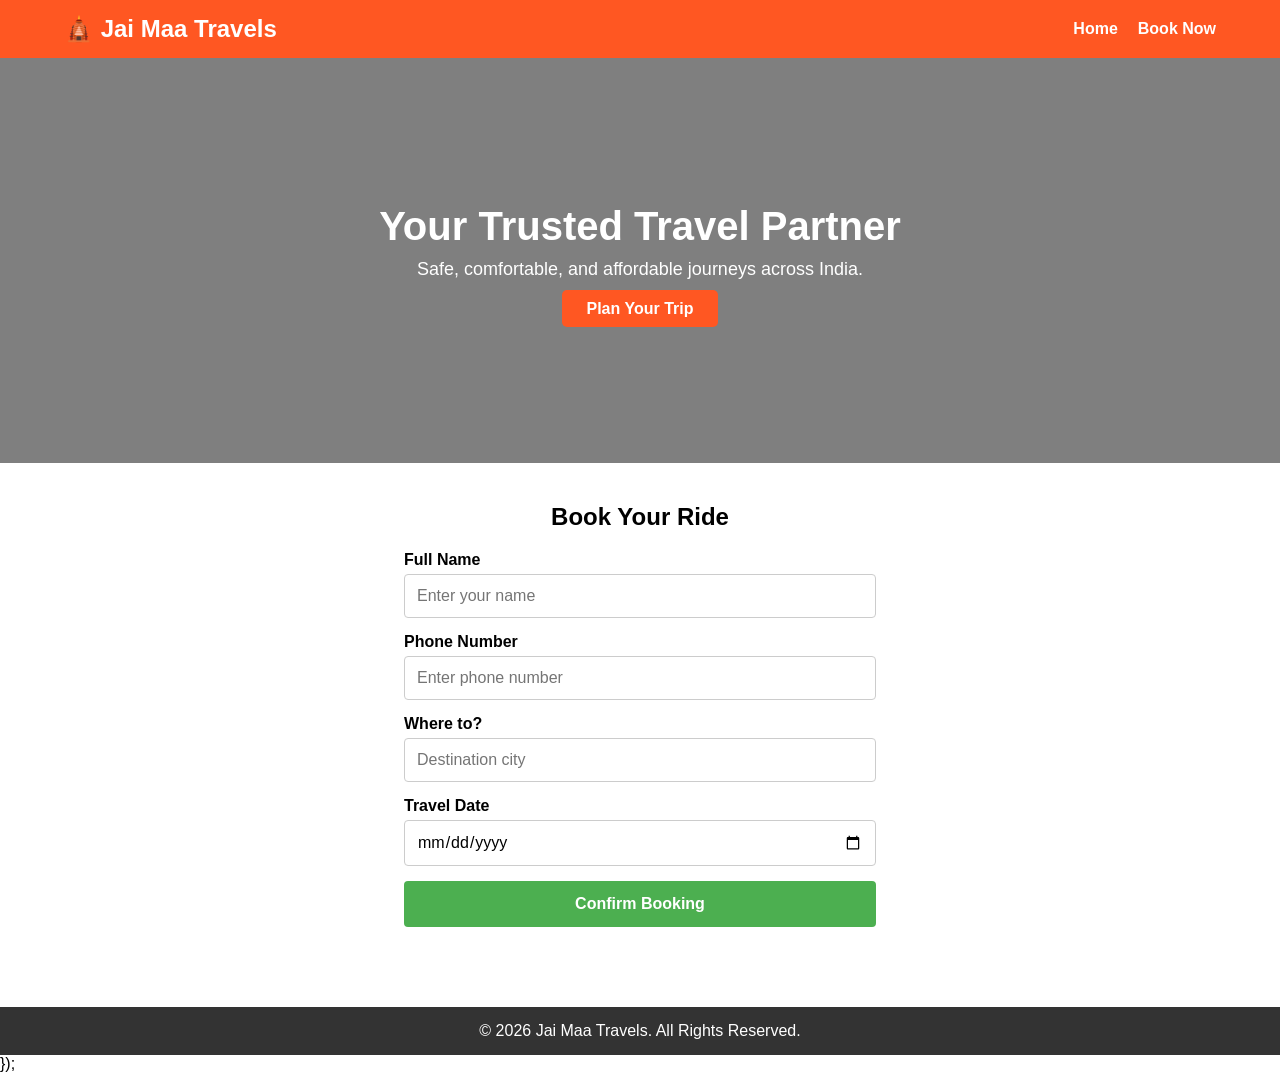
==== commit 964ab12e: "Update index.html" ====
--- a/index.html
+++ b/index.html
@@ -22,6 +22,8 @@
         .form-group label { display: block; margin-bottom: 5px; font-weight: bold; }
         .form-group input { width: 100%; padding: 12px; border: 1px solid #ccc; border-radius: 4px; box-sizing: border-box; font-size: 16px; }
         .submit-btn { width: 100%; padding: 14px; background-color: #4caf50; color: white; border: none; border-radius: 4px; font-size: 16px; cursor: pointer; font-weight: bold; }
+        #successMessage { margin-top: 20px; padding: 15px; background-color: #d4edda; color: #155724; border: 1px solid #c3e6cb; border-radius: 4px; text-align: center; font-weight: bold; font-size: 16px; }
+        .hidden { display: none !important; }
         footer { background-color: #333; color: white; text-align: center; padding: 15px; margin-top: 40px; }
     </style>
 </head>
@@ -45,66 +47,23 @@
         </div>
     </section>
 
-    <!-- DIRECT ACTION FORM (No Javascript Connection Error) -->
     <section id="booking" class="booking">
         <h2>Book Your Ride</h2>
-        
-        <!-- Yeh link direct data ko bina kisi network error ke cloud sheet me bhej dega -->
-        <form action="https://formspree.io" method="POST" id="travelForm">
-            <div class="form-group">
-                <label>Full Name</label>
-                <input type="text" name="Customer_Name" required placeholder="Enter your name">
-            </div>
-            <div class="form-group">
-                <label>Phone Number</label>
-                <input type="tel" name="Phone_Number" required placeholder="Enter phone number">
-            </div>
-            <div class="form-group">
-                <label>Where to?</label>
-                <input type="text" name="Destination" required placeholder="Destination city">
-            </div>
-            <div class="form-group">
-                <label>Travel Date</label>
-                <input type="date" name="Travel_Date" required>
-            </div>
+        <form id="travelForm">
+            <div class="form-group"><label>Full Name</label><input type="text" id="name" required placeholder="Enter your name"></div>
+            <div class="form-group"><label>Phone Number</label><input type="tel" id="phone" required placeholder="Enter phone number"></div>
+            <div class="form-group"><label>Where to?</label><input type="text" id="destination" required placeholder="Destination city"></div>
+            <div class="form-group"><label>Travel Date</label><input type="date" id="date" required></div>
             <button type="submit" class="submit-btn">Confirm Booking</button>
         </form>
+        <div id="successMessage" class="hidden"></div>
     </section>
 
     <footer><p>&copy; 2026 Jai Maa Travels. All Rights Reserved.</p></footer>
 
+    <script src="script.js"></script>
 </body>
 </html>
-                        <td>${booking.name || 'N/A'}</td>
-                        <td><a href="tel:${booking.phone}" style="color:#ff5722; font-weight:bold; text-decoration:none;">${booking.phone || 'N/A'}</a></td>
-                        <td>${booking.destination || 'N/A'}</td>
-                        <td>${booking.date || 'N/A'}</td>
-                        <td>
-                            <select onchange="saveStatusLocal('${idx}', this.value)">
-                                <option value="Book" ${savedStatus === 'Book' ? 'selected' : ''}>Book</option>
-                                <option value="Pending" ${savedStatus === 'Pending' ? 'selected' : ''}>Pending</option>
-                                <option value="Approve" ${savedStatus === 'Approve' ? 'selected' : ''}>Approve</option>
-                                <option value="Payment Pending" ${savedStatus === 'Payment Pending' ? 'selected' : ''}>Payment Pending</option>
-                                <option value="Final Done" ${savedStatus === 'Final Done' ? 'selected' : ''}>Final Done</option>
-                            </select>
-                        </td>
-                    `;
-                    tableBody.appendChild(tr);
-                });
-            } catch (error) {
-                tableBody.innerHTML = `<tr><td colspan="6" style="text-align:center; color:red; padding:15px;">Live central server sync lag. Reload after 5 seconds.</td></tr>`;
-            }
-        }
-
-        function saveStatusLocal(idx, newStatus) {
-            localStorage.setItem(`gs_status_${idx}`, newStatus);
-            alert("Status changed successfully!");
-        }
-
-        document.getElementById('logoutBtn').addEventListener('click', function() {
-            document.getElementById('dashboardPage').classList.add('hidden');
-            document.getElementById('loginPage').classList.remove('hidden');
-            document.getElementById('loginForm').reset();
         });
     </script>
 </body>
